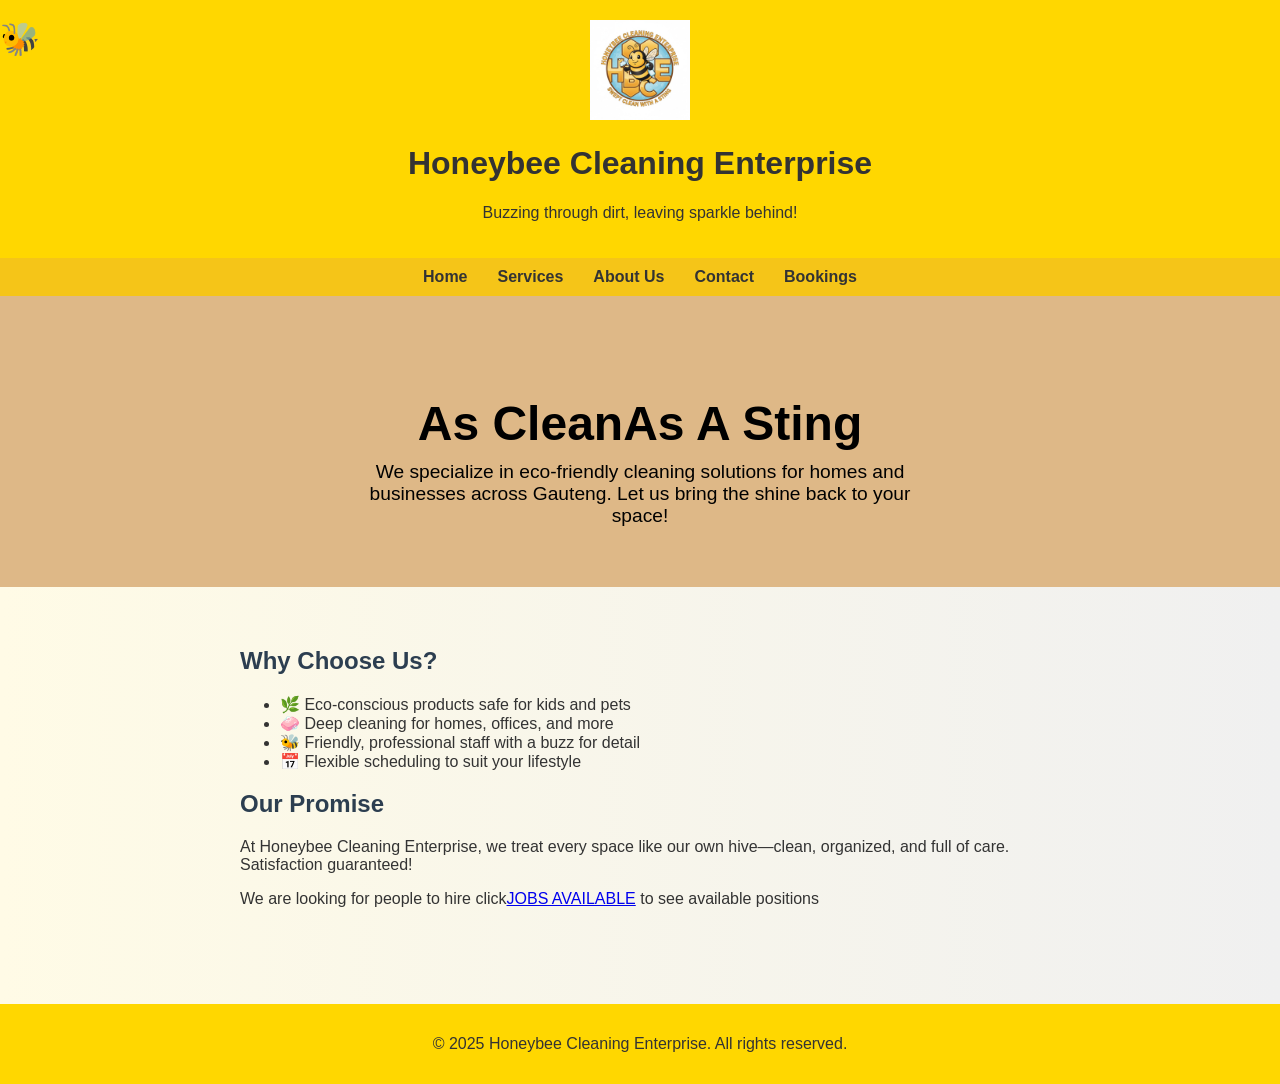
==== index.html @ 6a566d86 "initial commit" ====
<!DOCTYPE html>
<html lang="en">
<head>
  <meta charset="UTF-8" />
  <meta name="viewport" content="width=device-width, initial-scale=1.0" />
  <title>Honeybee Cleaning Enterprise</title>
  <style>
    body {
      font-family: Arial, sans-serif;
      margin: 0;
      padding: 0;
      background: linear-gradient(to right, #fffbe6, #f0f0f0);
      color: #333;
    }

    .header {
      background-color: #FFD700;
      padding: 20px;
      text-align: center;
    }

    .header img {
      width: 100px;
    }

    .nav {
      background-color: #f5c518;
      display: flex;
      justify-content: center;
      gap: 30px;
      padding: 10px 0;
    }

    .nav a {
      color: #333;
      text-decoration: none;
      font-weight: bold;
    }

    .nav a:hover {
      text-decoration: underline;
    }

    .hero {
      text-align: center;
      padding: 60px 20px;
      background-size: cover;
      background-position: center;
      background-color: burlywood;
      color: black;
    }

    .hero h1 {
      font-size: 3em;
      margin-bottom: 10px;
    }

    .hero p {
      font-size: 1.2em;
      max-width: 600px;
      margin: 0 auto;
    }

    .content {
      padding: 40px 20px;
      max-width: 800px;
      margin: auto;
    }

    .content h2 {
      color: #2c3e50;
    }

    .bee-animation {
      font-size: 2em;
      position: absolute;
      top: 20px;
      left: 0;
      animation: flyBee 5s linear infinite;
    }

    @keyframes flyBee {
      0% { left: 0; top: 20px; }
      50% { left: 80%; top: 60px; }
      100% { left: 0; top: 20px; }
    }

    footer {
      background-color: #FFD700;
      color: #333;
      text-align: center;
      padding: 15px;
      margin-top: 40px;
    }
    /* Floating cleaning items */
.cleaning-item {
  position: absolute;
  font-size: 2em;
  animation: floatItem 12s linear infinite;
  opacity: 0.6;
}

.cleaning-item:nth-child(1) {
  top: 10%;
  left: -10%;
  animation-delay: 0s;
}

.cleaning-item:nth-child(2) {
  top: 40%;
  left: -10%;
  animation-delay: 4s;
}

.cleaning-item:nth-child(3) {
  top: 70%;
  left: -10%;
  animation-delay: 8s;
}

@keyframes floatItem {
  0% { transform: translateX(0); }
  100% { transform: translateX(120vw); }
}
  </style>
</head>
<body>
    <!-- Floating cleaning items -->
<div class="cleaning-item">🧽</div>
<div class="cleaning-item">🧴</div>
<div class="cleaning-item">🧹</div>
  <div class="bee-animation">🐝</div>

  <div class="header">
    <img src="download.png" alt="Honeybee Logo" />
    <h1>Honeybee Cleaning Enterprise</h1>
    <p>Buzzing through dirt, leaving sparkle behind!</p>
  </div>

  <nav class="nav">
    <a href="index.html">Home</a>
    <a href="Services.html">Services</a>
    <a href="About.html">About Us</a>
    <a href="Contact.html">Contact</a>
    <a href ="Booking.html">Bookings</a>
  </nav>

  <section class="hero">
    <h1>As CleanAs A Sting</h1>
    <p>We specialize in eco-friendly cleaning solutions for homes and businesses across Gauteng. Let us bring the shine back to your space!</p>
  </section>

  <section class="content">
    <h2>Why Choose Us?</h2>
    <ul>
        <script>
    function animateBee() {
      const bee = document.querySelector('.bee-animation');
      bee.style.animationPlayState = 'running';
    }

    animateBee();
  </script>
      <li>🌿 Eco-conscious products safe for kids and pets</li>
      <li>🧼 Deep cleaning for homes, offices, and more</li>
      <li>🐝 Friendly, professional staff with a buzz for detail</li>
      <li>📅 Flexible scheduling to suit your lifestyle</li>
    </ul>

    <h2>Our Promise</h2>
    <p>At Honeybee Cleaning Enterprise, we treat every space like our own hive—clean, organized, and full of care. Satisfaction guaranteed!</p>
    <p>We are looking for people to hire click<a href="Jobs.html">JOBS AVAILABLE</a> to see available positions</p>
  </section>

  <footer>
    <p>&copy; 2025 Honeybee Cleaning Enterprise. All rights reserved.</p>
  </footer>

  <script>
    function animateBee() {
      const bee = document.querySelector('.bee-animation');
      bee.style.animationPlayState = 'running';
    }

    animateBee();
  </script>
</body>
</html>
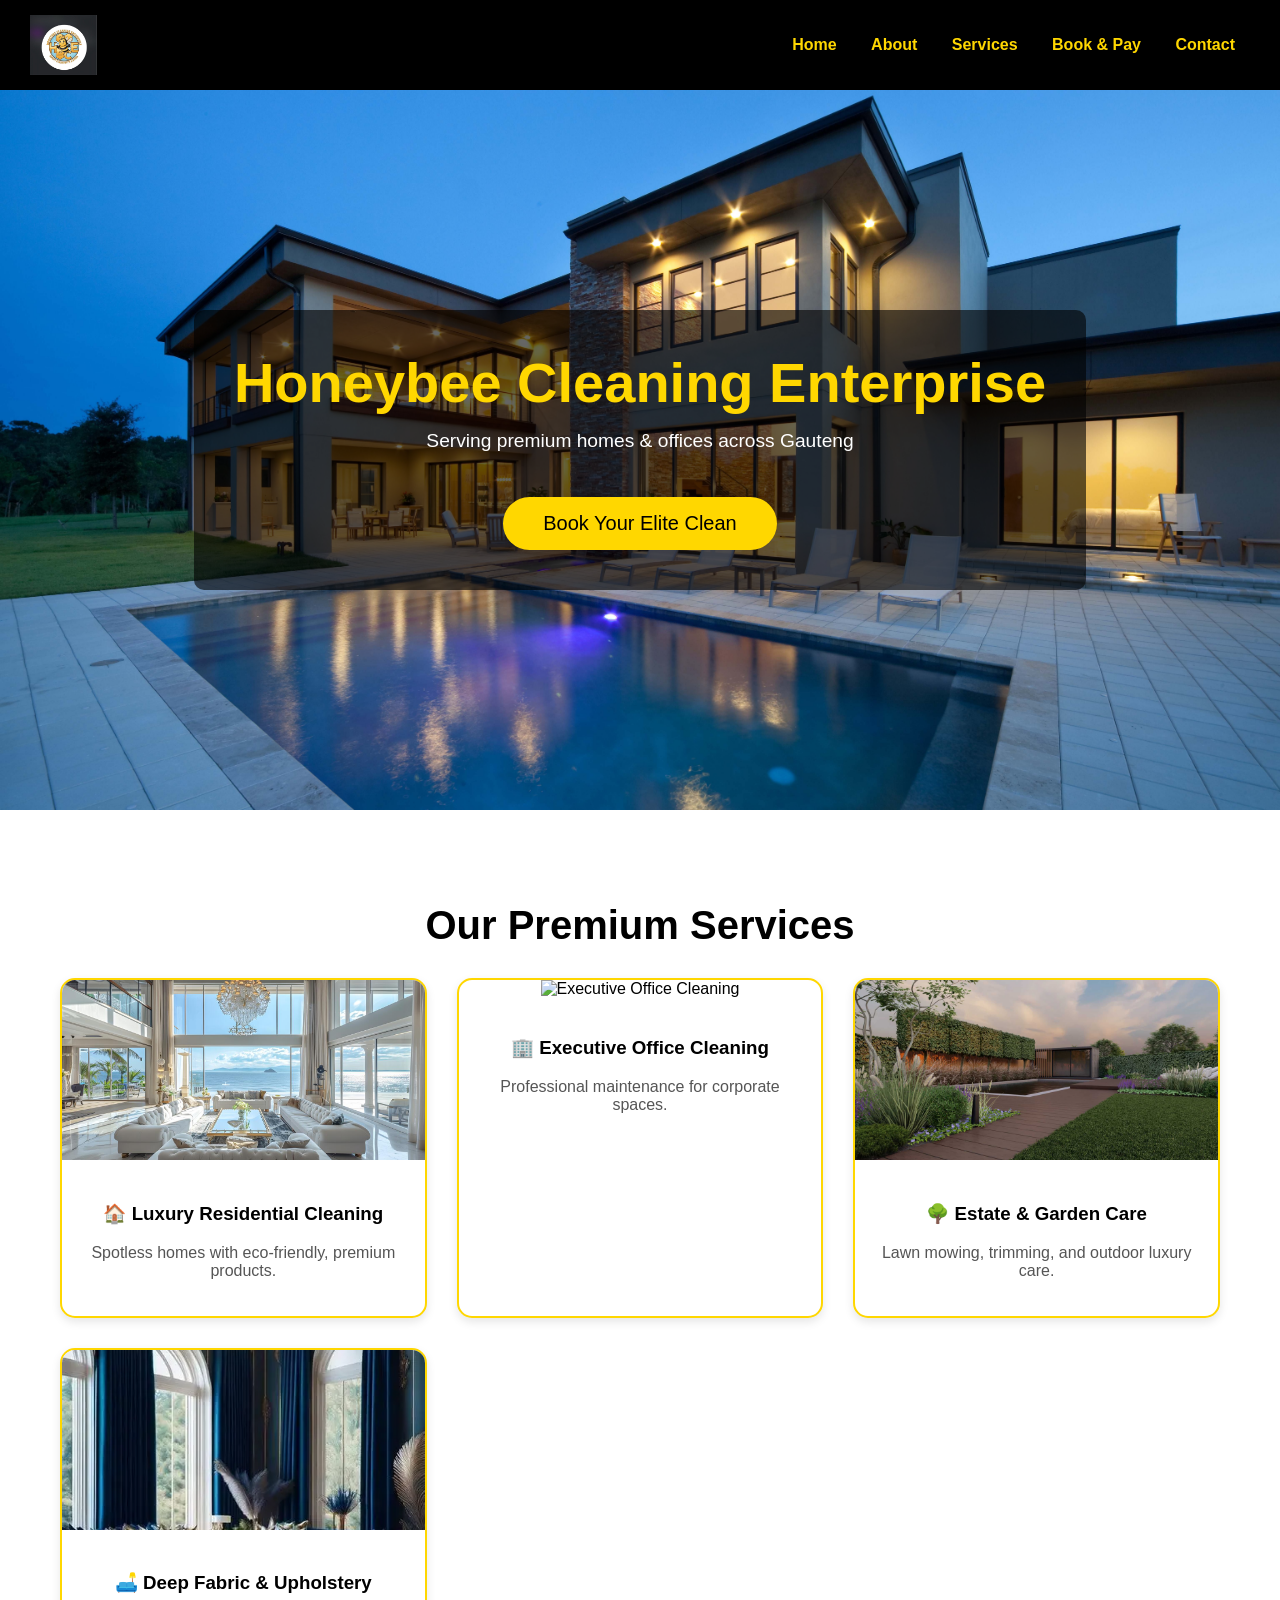
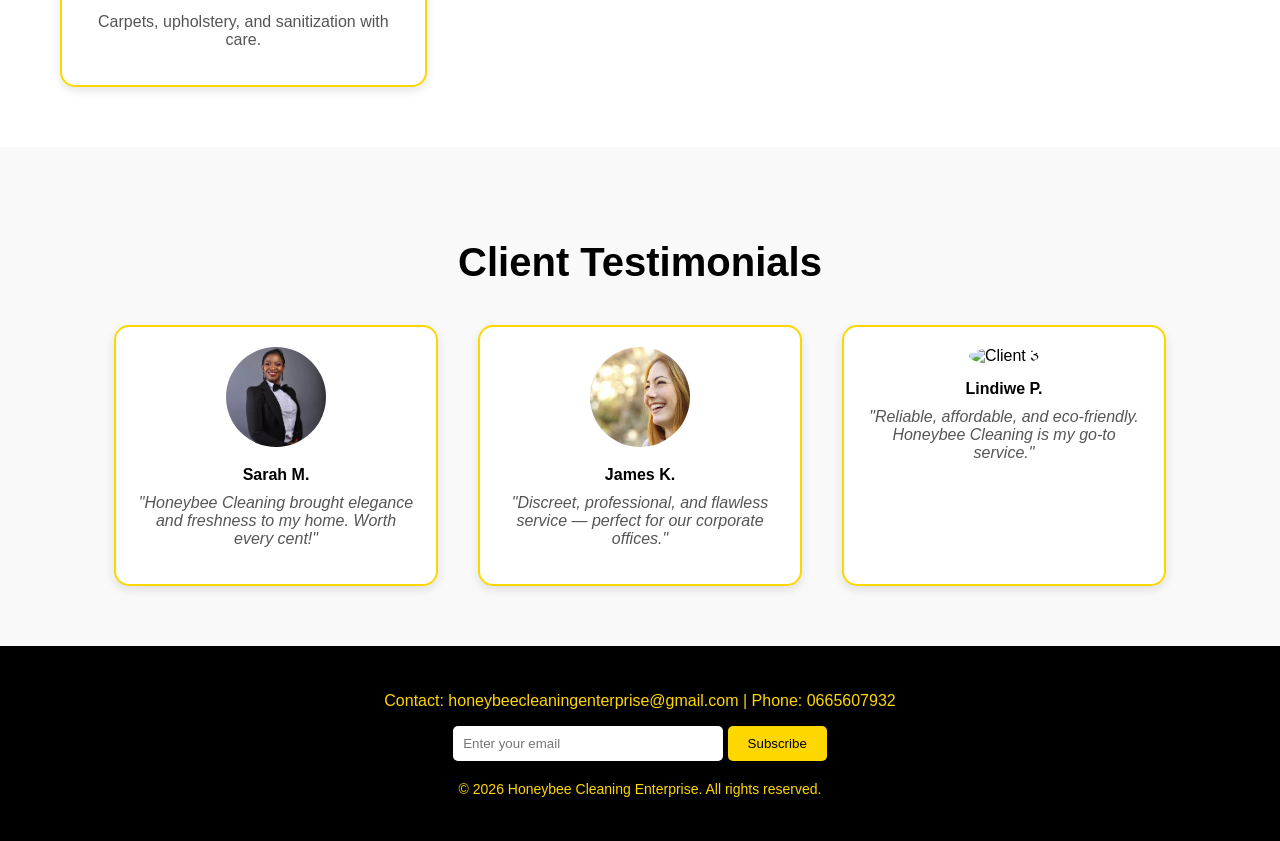
==== commit dff01399: "Add files via upload" ====
--- a/index.html
+++ b/index.html
@@ -1,189 +1,149 @@
- <!DOCTYPE html>
-<html lang="en">
-<head>
-  <meta charset="UTF-8" />
-  <meta name="viewport" content="width=device-width, initial-scale=1.0" />
-  <title>Honeybee Cleaning Enterprise</title>
-  <style>
-    body {
-      font-family: Arial, sans-serif;
-      margin: 0;
-      padding: 0;
-      background: linear-gradient(to right, #fffbe6, #f0f0f0);
-      color: #333;
-    }
-
-    .header {
-      background-color: #FFD700;
-      padding: 20px;
-      text-align: center;
-    }
-
-    .header img {
-      width: 100px;
-    }
-
-    .nav {
-      background-color: #f5c518;
-      display: flex;
-      justify-content: center;
-      gap: 30px;
-      padding: 10px 0;
-    }
-
-    .nav a {
-      color: #333;
-      text-decoration: none;
-      font-weight: bold;
-    }
-
-    .nav a:hover {
-      text-decoration: underline;
-    }
-
-    .hero {
-      text-align: center;
-      padding: 60px 20px;
-      background-size: cover;
-      background-position: center;
-      background-color: burlywood;
-      color: black;
-    }
-
-    .hero h1 {
-      font-size: 3em;
-      margin-bottom: 10px;
-    }
-
-    .hero p {
-      font-size: 1.2em;
-      max-width: 600px;
-      margin: 0 auto;
-    }
-
-    .content {
-      padding: 40px 20px;
-      max-width: 800px;
-      margin: auto;
-    }
-
-    .content h2 {
-      color: #2c3e50;
-    }
-
-    .bee-animation {
-      font-size: 2em;
-      position: absolute;
-      top: 20px;
-      left: 0;
-      animation: flyBee 5s linear infinite;
-    }
-
-    @keyframes flyBee {
-      0% { left: 0; top: 20px; }
-      50% { left: 80%; top: 60px; }
-      100% { left: 0; top: 20px; }
-    }
-
-    footer {
-      background-color: #FFD700;
-      color: #333;
-      text-align: center;
-      padding: 15px;
-      margin-top: 40px;
-    }
-    /* Floating cleaning items */
-.cleaning-item {
-  position: absolute;
-  font-size: 2em;
-  animation: floatItem 12s linear infinite;
-  opacity: 0.6;
-}
-
-.cleaning-item:nth-child(1) {
-  top: 10%;
-  left: -10%;
-  animation-delay: 0s;
-}
-
-.cleaning-item:nth-child(2) {
-  top: 40%;
-  left: -10%;
-  animation-delay: 4s;
-}
-
-.cleaning-item:nth-child(3) {
-  top: 70%;
-  left: -10%;
-  animation-delay: 8s;
-}
-
-@keyframes floatItem {
-  0% { transform: translateX(0); }
-  100% { transform: translateX(120vw); }
-}
-  </style>
-</head>
-<body>
-    <!-- Floating cleaning items -->
-<div class="cleaning-item">🧽</div>
-<div class="cleaning-item">🧴</div>
-<div class="cleaning-item">🧹</div>
-  <div class="bee-animation">🐝</div>
-
-  <div class="header">
-    <img src="download.png" alt="Honeybee Logo" />
-    <h1>Honeybee Cleaning Enterprise</h1>
-    <p>Buzzing through dirt, leaving sparkle behind!</p>
-  </div>
-
-  <nav class="nav">
-    <a href="index.html">Home</a>
-    <a href="Services.html">Services</a>
-    <a href="About.html">About Us</a>
-    <a href="Contact.html">Contact</a>
-    <a href ="Booking.html">Bookings</a>
-  </nav>
-
-  <section class="hero">
-    <h1>As CleanAs A Sting</h1>
-    <p>We specialize in eco-friendly cleaning solutions for homes and businesses across Gauteng. Let us bring the shine back to your space!</p>
-  </section>
-
-  <section class="content">
-    <h2>Why Choose Us?</h2>
-    <ul>
-        <script>
-    function animateBee() {
-      const bee = document.querySelector('.bee-animation');
-      bee.style.animationPlayState = 'running';
-    }
-
-    animateBee();
-  </script>
-      <li>🌿 Eco-conscious products safe for kids and pets</li>
-      <li>🧼 Deep cleaning for homes, offices, and more</li>
-      <li>🐝 Friendly, professional staff with a buzz for detail</li>
-      <li>📅 Flexible scheduling to suit your lifestyle</li>
-    </ul>
-
-    <h2>Our Promise</h2>
-    <p>At Honeybee Cleaning Enterprise, we treat every space like our own hive—clean, organized, and full of care. Satisfaction guaranteed!</p>
-    <p>We are looking for people to hire click<a href="Jobs.html">JOBS AVAILABLE</a> to see available positions</p>
-  </section>
-
-  <footer>
-    <p>&copy; 2025 Honeybee Cleaning Enterprise. All rights reserved.</p>
-  </footer>
-
-  <script>
-    function animateBee() {
-      const bee = document.querySelector('.bee-animation');
-      bee.style.animationPlayState = 'running';
-    }
-
-    animateBee();
-  </script>
-</body>
-</html>
-           +<!DOCTYPE html>
+<html lang="en">
+<head>
+  <meta charset="UTF-8">
+  <title>Honeybee Cleaning Enterprise</title>
+  <meta name="viewport" content="width=device-width, initial-scale=1.0">
+</head>
+<body style="margin:0;font-family:'Segoe UI',Arial,sans-serif;background:#fff;color:#000;">
+
+  <!-- Header with Logo -->
+  <header style="background:#000;padding:15px 30px;display:flex;align-items:center;justify-content:space-between;">
+    <img src="IMG_2627.JPG" alt="Honeybee Logo" style="height:60px;">
+    <nav>
+      <a href="index.html" style="color:#FFD700;margin:0 15px;text-decoration:none;font-weight:bold;">Home</a>
+      <a href="about.html" style="color:#FFD700;margin:0 15px;text-decoration:none;font-weight:bold;">About</a>
+      <a href="services.html" style="color:#FFD700;margin:0 15px;text-decoration:none;font-weight:bold;">Services</a>
+      <a href="booking.html" style="color:#FFD700;margin:0 15px;text-decoration:none;font-weight:bold;">Book & Pay</a>
+      <a href="contact.html" style="color:#FFD700;margin:0 15px;text-decoration:none;font-weight:bold;">Contact</a>
+    </nav>
+  </header>
+
+  <!-- Hero Section with Background Image -->
+  <!-- Hero Section with Background Image -->
+<section style="background:url('Deland-35.jpg') center/cover no-repeat;
+                height:80vh;display:flex;flex-direction:column;
+                justify-content:center;align-items:center;
+                text-align:center;position:relative;">
+  <!-- Overlay for readability -->
+  <div style="background:rgba(0,0,0,0.6);padding:40px;border-radius:10px;">
+    <h1 style="font-size:3.5em;color:#FFD700;margin:0;">Honeybee Cleaning Enterprise</h1>
+    <p style="color:#fff;font-size:1.2em;margin-top:15px;">Serving premium homes & offices across Gauteng</p>
+    <button onclick="location.href='booking.html'" 
+      style="margin-top:25px;background:#FFD700;color:#000;
+             padding:15px 40px;border:none;border-radius:30px;
+             font-size:20px;cursor:pointer;transition:0.3s;">
+      Book Your Elite Clean
+    </button>
+  </div>
+</section>
+
+
+  <!-- Services Section -->
+  <!-- Premium Services Section -->
+<section style="padding:60px;text-align:center;">
+  <h2 style="color:#000;font-size:2.5em;margin-bottom:30px;">Our Premium Services</h2>
+  
+  <div style="display:grid;grid-template-columns:repeat(auto-fit,minmax(280px,1fr));gap:30px;">
+    
+    <!-- Service 1 -->
+    <div style="background:#fff;border:2px solid #FFD700;border-radius:15px;overflow:hidden;box-shadow:0 4px 10px rgba(0,0,0,0.1);">
+      <img src="luxurious-living-room-with-panoramic-ocean-view-in-a-high-end-hawaiian-mansion-photo.jpeg" alt="Luxury Home Cleaning" style="width:100%;height:180px;object-fit:cover;">
+      <div style="padding:20px;text-align:center;">
+        <h3 style="color:#000;">🏠 Luxury Residential Cleaning</h3>
+        <p style="color:#555;">Spotless homes with eco-friendly, premium products.</p>
+      </div>
+    </div>
+    
+    <!-- Service 2 -->
+    <div style="background:#fff;border:2px solid #FFD700;border-radius:15px;overflow:hidden;box-shadow:0 4px 10px rgba(0,0,0,0.1);">
+      <img src="7a5f8ceaf54e040d4ff2f860e0abb1a8.jpg" alt="Executive Office Cleaning" style="width:100%;height:180px;object-fit:cover;">
+      <div style="padding:20px;text-align:center;">
+        <h3 style="color:#000;">🏢 Executive Office Cleaning</h3>
+        <p style="color:#555;">Professional maintenance for corporate spaces.</p>
+      </div>
+    </div>
+    
+    <!-- Service 3 -->
+    <div style="background:#fff;border:2px solid #FFD700;border-radius:15px;overflow:hidden;box-shadow:0 4px 10px rgba(0,0,0,0.1);">
+      <img src="Jacob-1.1-Lacky-Sohal_19-Photo-scaled.jpg" alt="Estate & Garden Care" style="width:100%;height:180px;object-fit:cover;">
+      <div style="padding:20px;text-align:center;">
+        <h3 style="color:#000;">🌳 Estate & Garden Care</h3>
+        <p style="color:#555;">Lawn mowing, trimming, and outdoor luxury care.</p>
+      </div>
+    </div>
+    
+    <!-- Service 4 -->
+    <div style="background:#fff;border:2px solid #FFD700;border-radius:15px;overflow:hidden;box-shadow:0 4px 10px rgba(0,0,0,0.1);">
+      <img src="OIP (1).webp" alt="Deep Fabric Cleaning" style="width:100%;height:180px;object-fit:cover;">
+      <div style="padding:20px;text-align:center;">
+        <h3 style="color:#000;">🛋️ Deep Fabric & Upholstery</h3>
+        <p style="color:#555;">Carpets, upholstery, and sanitization with care.</p>
+      </div>
+    </div>
+    
+  </div>
+</section>
+
+  <!-- Testimonials -->
+  <!-- Testimonials -->
+<section style="padding:60px;text-align:center;background:#f9f9f9;">
+  <h2 style="color:#000;font-size:2.5em;margin-bottom:40px;">Client Testimonials</h2>
+  
+  <div style="display:flex;flex-wrap:wrap;justify-content:center;gap:40px;">
+    
+    <!-- Testimonial 1 -->
+    <div style="background:#fff;border:2px solid #FFD700;border-radius:15px;padding:20px;width:280px;text-align:center;box-shadow:0 4px 10px rgba(0,0,0,0.1);">
+      <img src="OIP.webp" alt="Client 1" style="width:100px;height:100px;border-radius:50%;object-fit:cover;margin-bottom:15px;">
+      <h4 style="margin:0;color:#000;">Sarah M.</h4>
+      <p style="color:#555;font-style:italic;margin-top:10px;">"Honeybee Cleaning brought elegance and freshness to my home. Worth every cent!"</p>
+    </div>
+    
+    <!-- Testimonial 2 -->
+    <div style="background:#fff;border:2px solid #FFD700;border-radius:15px;padding:20px;width:280px;text-align:center;box-shadow:0 4px 10px rgba(0,0,0,0.1);">
+      <img src="OIP.jpg" alt="Client 2" style="width:100px;height:100px;border-radius:50%;object-fit:cover;margin-bottom:15px;">
+      <h4 style="margin:0;color:#000;">James K.</h4>
+      <p style="color:#555;font-style:italic;margin-top:10px;">"Discreet, professional, and flawless service — perfect for our corporate offices."</p>
+    </div>
+    
+    <!-- Testimonial 3 -->
+    <div style="background:#fff;border:2px solid #FFD700;border-radius:15px;padding:20px;width:280px;text-align:center;box-shadow:0 4px 10px rgba(0,0,0,0.1);">
+      <img src="c71cd48f0ecb6f45b202321d4f9a0e1b.jpg" alt="Client 3" style="width:100px;height:100px;border-radius:50%;object-fit:cover;margin-bottom:15px;">
+      <h4 style="margin:0;color:#000;">Lindiwe P.</h4>
+      <p style="color:#555;font-style:italic;margin-top:10px;">"Reliable, affordable, and eco-friendly. Honeybee Cleaning is my go-to service."</p>
+    </div>
+    
+  </div>
+</section>
+
+
+  <!-- Footer -->
+  <footer style="background:#000;color:#FFD700;text-align:center;padding:30px;">
+    <p>Contact: honeybeecleaningenterprise@gmail.com | Phone: 0665607932</p>
+    <div style="margin-top:15px;">
+      <input type="email" id="newsletterEmail" placeholder="Enter your email" 
+        style="padding:10px;width:250px;border:none;border-radius:5px;">
+      <button onclick="subscribe()" 
+        style="padding:10px 20px;background:#FFD700;color:#000;border:none;border-radius:5px;cursor:pointer;">
+        Subscribe
+      </button>
+      <p id="successMsg" style="color:#FFD700;margin-top:10px;"></p>
+    </div>
+    <p style="margin-top:20px;font-size:14px;">© 2026 Honeybee Cleaning Enterprise. All rights reserved.</p>
+  </footer>
+
+  <!-- Inline JavaScript -->
+  <script>
+    function subscribe(){
+      const email = document.getElementById('newsletterEmail').value;
+      if(email.includes('@')){
+        document.getElementById('successMsg').textContent = 
+          "Thank you for subscribing! Expect premium updates and offers.";
+      } else {
+        document.getElementById('successMsg').textContent = "Please enter a valid email.";
+      }
+    }
+  </script>
+
+</body>
+</html>
